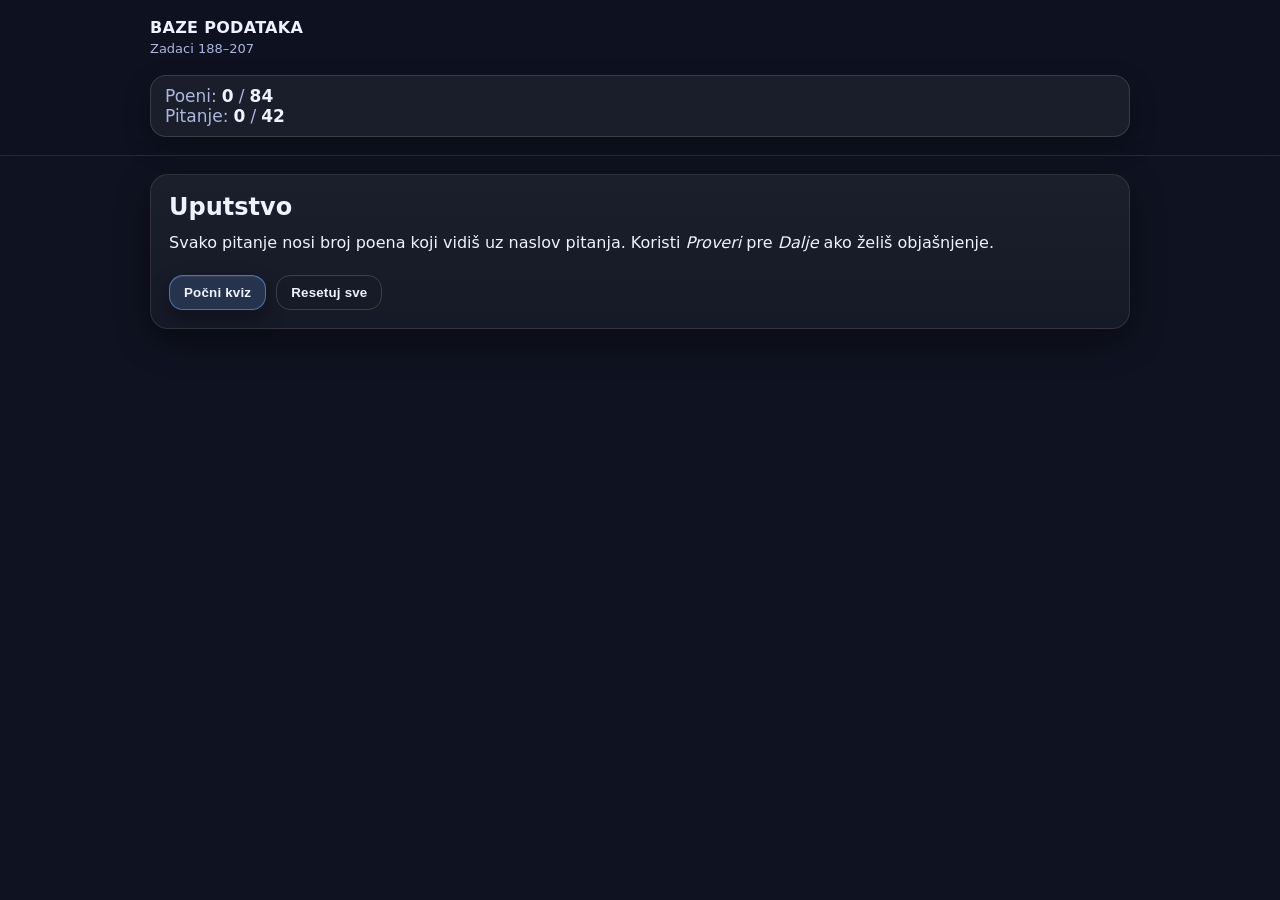
==== baze.html @ 42642a01 "baze" ====
<!doctype html>
<html lang="sr">
<head>
  <meta charset="utf-8" />
  <meta name="viewport" content="width=device-width,initial-scale=1" />
  <title>Baze podataka</title>
  <link rel="stylesheet" href="./style.css" />
</head>

<body>

  <header class="topbar">
    <div class="wrap">
      <div class="brand">
        <div class="brand__title">BAZE PODATAKA</div>
         <div class="brand__sub">Zadaci 188–207</div>
        <br>
      </div>

      <div class="scorebox" aria-live="polite">
        <div class="scorebox__row">
          <span>Poeni:</span>
          <strong id="liveScore">0</strong>
          <span>/</span>
          <strong id="liveTotal">0</strong>
        </div>
        <div class="scorebox__row muted">
          <span>Pitanje:</span>
          <span id="liveIndex">0</span>
          <span>/</span>
          <span id="liveCount">0</span>
        </div>
      </div>
    </div>
  </header>

  <main class="wrap">
    <section id="screenStart" class="card">
      <h1>Uputstvo</h1>
      <p>
        Svako pitanje nosi broj poena koji vidiš uz naslov pitanja. Koristi <i>Proveri</i> pre <i>Dalje</i> ako želiš objašnjenje.
      </p>
      <br>
      <div class="row">
        <button id="btnStart" class="btn btn--primary" type="button">Počni kviz</button>
        <button id="btnResetAll" class="btn btn--ghost" type="button">Resetuj sve</button>
      </div>
    </section>

    <section id="screenQuiz" class="card hidden" aria-live="polite">
      <div class="quizHead">
        <div>
          <div id="qMeta" class="muted small"></div>
          <h2 id="qText" class="qTitle"></h2>
          <pre id="qCode" class="codeBlock hidden"></pre>
        </div>
        <div class="pointsPill" title="Broj poena">
          <span id="qPoints">0</span>p
        </div>
      </div>

      <form id="qForm" class="answers" autocomplete="off"></form>

      <div id="feedback" class="feedback hidden" role="status" aria-live="polite"></div>

      <div class="quizFooter">
        <div class="row">
            <button id="btnPrev" class="btn" type="button">Nazad</button>
            <button id="btnNext" class="btn" type="button">Dalje</button>
        </div>

        <div class="row">
            <button id="btnCheck" class="btn btn--primary" type="button">Proveri</button>
            <button id="btnFinish" class="btn btn--danger" type="button">Završi</button>
        </div>
        </div>
    </section>

    <section id="screenResult" class="card hidden">
      <h2>Rezultat</h2>
      <p class="big">
        Osvojeno: <strong id="finalScore">0</strong> / <strong id="finalTotal">0</strong> poena
      </p>
      <div id="summary" class="summary"></div>

      <div class="row">
        <button id="btnReview" class="btn btn--primary" type="button">Pregledaj pitanja</button>
        <button id="btnRestart" class="btn" type="button">Počni ispočetka</button>
      </div>
    </section>
  </main>

  <script src="./pitanja/baze-podaci.js"></script>
  <script src="./quiz-engine.js"></script>
</body>
</html>
---- style.css ----
:root{
  --bg:#0f1220;

  --card:#171b2e;
  --card2:#1e2440;

  --text:#eef1ff;
  --muted:#aeb7de;

  --line:rgba(255,255,255,.10);
  --shadow: 0 12px 34px rgba(0,0,0,.35);
  --radius: 18px;

  --accent:#6ea8ff;   /* primary */
  --danger:#ff6b6b;   /* danger */
}

/* Hard rules */
[hidden]{ display:none !important; }
*{ box-sizing:border-box; }
html,body{ height:100%; }

body{
  margin:0;
  min-height:100svh;
  font-family: system-ui,-apple-system,Segoe UI,Roboto,Arial,sans-serif;
  color: var(--text);
  background: var(--bg); 
}

/* Layout */
.wrap{
  width: min(980px, calc(100% - 32px));
  margin: 0 auto;
  padding: 18px 0;
}

/* Topbar */
.topbar{
  position: sticky;
  top: 0;
  z-index: 10;
  backdrop-filter: blur(8px);
  background: rgba(15,18,32,.72);
  border-bottom: 1px solid var(--line);
}

.topbar__inner{
  display:flex;
  align-items:center;
  justify-content:space-between;
  gap:14px;
  padding: 14px 0;
}

.brand__title{ font-weight: 800; letter-spacing:.3px; }
.brand__sub{ color: var(--muted); font-size: 13px; margin-top: 4px; }

/* Cards */
.card{
  border: 1px solid var(--line);
  background: linear-gradient(180deg, rgba(255,255,255,.05), rgba(255,255,255,.03));
  border-radius: var(--radius);
  box-shadow: var(--shadow);
  padding: 18px;
}

/* Typography helpers */
h1,h2{ margin:0 0 10px; }
p{ margin:0; line-height:1.55; }
.small{ font-size: 13px; }
.muted{ color: var(--muted); }
.hidden{ display:none !important; }

.row{ display:flex; gap:10px; align-items:center; flex-wrap:wrap; }
.spaceBetween{ justify-content:space-between; }


/* Buttons */
.btn{
  appearance:none;
  -webkit-appearance:none;
  border:1px solid rgba(255,255,255,.16);
  background: rgba(255,255,255,.06);
  color: var(--text);
  padding: 10px 14px;
  border-radius: 14px;
  cursor: pointer;
  font-weight: 800;
  letter-spacing: .2px;
  line-height: 1;

  display:inline-flex;
  align-items:center;
  justify-content:center;
  gap:10px;

  box-shadow:
    0 10px 22px rgba(0,0,0,.28),
    inset 0 1px 0 rgba(255,255,255,.08);

  transition: transform .12s ease, background .12s ease, border-color .12s ease, box-shadow .12s ease, filter .12s ease;
}

.btn:hover{
  background: rgba(255,255,255,.09);
  border-color: rgba(255,255,255,.25);
  transform: translateY(-1px);
}

.btn:active{ transform: translateY(0); filter: brightness(.98); }
.btn:disabled{ opacity:.55; cursor:not-allowed; transform:none; box-shadow:none; }

.btn:focus{ outline:none; }
.btn:focus-visible{
  border-color: rgba(110,168,255,.55);
  box-shadow:
    0 10px 22px rgba(0,0,0,.28),
    inset 0 1px 0 rgba(255,255,255,.08),
    0 0 0 4px rgba(110,168,255,.22);
}

/* Variants */
.btn--primary{
  border: 1px solid rgba(110,168,255,.55);
  background: rgba(110,168,255,.18);
}
.btn--primary:hover{ background: rgba(110,168,255,.26); border-color: rgba(110,168,255,.75); }

.btn--danger{
  border: 1px solid rgba(255,107,107,.60);
  background: rgba(255,107,107,.16);
}
.btn--danger:hover{ background: rgba(255,107,107,.24); border-color: rgba(255,107,107,.80); }

.btn--ghost{
  background: transparent;
  box-shadow: none;
}
.btn--ghost:hover{ background: rgba(255,255,255,.06); }

/* Quiz head / points */
.quizHead{
  display:flex;
  justify-content:space-between;
  align-items:flex-start;
  gap:12px;
  margin-bottom:10px;
}
.qTitle{ margin-top:6px; }

.pointsPill{
  border:1px solid var(--line);
  background: rgba(255,255,255,.05);
  padding: 8px 10px;
  border-radius: 999px;
  font-weight: 800;
}

/* Answers */
.answers{
  margin-top:12px;
  display:grid;
  gap:10px;
  margin-bottom:10px;
}

.answer{
  border:1px solid var(--line);
  background: rgba(255,255,255,.04);
  border-radius: 14px;
  padding: 12px;
  display:flex;
  gap:10px;
  align-items:flex-start;
}
.answer input{ margin-top:2px; }
.answer label{ cursor:pointer; width:100%; }
.answer code{
  background: rgba(0,0,0,.25);
  padding: 2px 6px;
  border-radius: 8px;
}

/* Feedback */
.feedback{
  margin-top:12px;
  border-radius: 14px;
  border:1px solid var(--line);
  background: rgba(255,255,255,.04);
  padding: 12px;
  white-space: pre-wrap; 
}
.feedback.ok{ border-color: rgba(110,168,255,.55); background: rgba(110,168,255,.12); }
.feedback.bad{ border-color: rgba(255,107,107,.60); background: rgba(255,107,107,.10); }

.big{ font-size:18px; }

/* Code block */
.codeBlock{
  margin: 10px 0 0;
  padding: 12px;
  border-radius: 14px;
  border: 1px solid var(--line);
  background: rgba(0,0,0,.25);
  color: var(--text);
  font-size: 13px;
  line-height: 1.45;
  white-space: pre;
  overflow: auto;
  tab-size: 2;
}

/* Footer controls */
.quizFooter{
  margin-top: 16px;
  padding-top: 14px;
  border-top: 1px solid var(--line);
  display:flex;
  justify-content:space-between;
  align-items:center;
  gap:12px;
  flex-wrap:wrap;
}

/* Summary */
.summary{
  margin-top:12px;
  display:grid;
  gap:10px;
}
.summaryItem{
  border:1px solid var(--line);
  background: rgba(255,255,255,.04);
  border-radius: 14px;
  padding: 12px;
}
.summaryItem strong{ display:block; margin-bottom:4px; }

/* Match / Order */
.matchBox{
  display:grid;
  grid-template-columns: 1fr 1fr;
  gap:12px;
  margin-top:8px;
}
.matchCol{
  border:1px solid var(--line);
  border-radius:14px;
  padding:12px;
  background: rgba(255,255,255,.04);
}
.matchCol h3{
  margin:0 0 8px;
  font-size:14px;
  color: var(--muted);
  font-weight: 700;
}
.matchItem{
  display:flex;
  gap:10px;
  align-items:center;
  padding: 8px 0;
  border-top: 1px solid rgba(255,255,255,.06);
}
.matchItem:first-of-type{ border-top:none; }

.orderRow{
  display:flex;
  gap:10px;
  align-items:flex-start;
  border:1px solid var(--line);
  background: rgba(255,255,255,.04);
  border-radius: 14px;
  padding: 12px;
}
.orderText{ flex:1; }

/* Select */
.miniSelect{
  width: 92px;
  padding: 10px 12px;
  border-radius: 12px;
  border: 1px solid var(--line);
  background: rgba(0,0,0,.35);
  color: var(--text);
  font-weight: 800;
  outline: none;
  cursor: pointer;

  appearance: none;
  -webkit-appearance: none;
  -moz-appearance: none;

  box-shadow: 0 6px 18px rgba(0,0,0,.22);
  background-image:
    linear-gradient(45deg, transparent 50%, var(--muted) 50%),
    linear-gradient(135deg, var(--muted) 50%, transparent 50%);
  background-position:
    calc(100% - 18px) 50%,
    calc(100% - 12px) 50%;
  background-size: 6px 6px, 6px 6px;
  background-repeat: no-repeat;
}

.miniSelect:focus{
  border-color: rgba(110,168,255,.55);
  box-shadow: 0 0 0 3px rgba(110,168,255,.20);
}
.miniSelect:disabled{ opacity:.6; cursor:not-allowed; }
.miniSelect option{ background:#14182b; color: var(--text); font-weight:600; }

/* Responsive */
@media (max-width: 740px){
  .matchBox{ grid-template-columns: 1fr; }
}

@media (max-width: 640px){
  .scorebox{ min-width:auto; }
  .topbar__inner{ align-items:flex-start; }
  .quizFooter{ justify-content: stretch; }
  .quizFooter .row{ width:100%; justify-content:space-between; }
  .btn{ width:100%; }
  .miniSelect{ width:110px; }
}

.scorebox{
  min-width: 240px;
  padding: 10px 14px;
  border-radius: 16px;
  border: 1px solid rgba(255,255,255,.14);
  background: rgba(255,255,255,.05);
  box-shadow: 0 10px 26px rgba(0,0,0,.28);
}

.scorebox__row{
  justify-content: space-between;
  gap: 10px;
}

.scorebox__row span,
.scorebox__row strong{
  font-size: 17px;
  color: var(--muted);
}

.scorebox__row b{
  color: var(--text);
  font-size: 17px;
}


#liveScore, #liveTotal, #liveIndex, #liveCount{
  font-weight: 900;
  color: var(--text);
}

.auth{
  min-height: calc(100svh - 68px);
  display: grid;
  place-items: center;
  padding: 24px 0 44px;
}

.auth__card{
  width: min(460px, calc(100% - 32px));
  border-radius: 22px;
  padding: 22px;
  border: 1px solid rgba(255,255,255,.14);
  background:
    radial-gradient(800px 300px at 20% 0%, rgba(110,168,255,.12), transparent 55%),
    rgba(255,255,255,.04);
  box-shadow: 0 18px 50px rgba(0,0,0,.45);
}

.auth__title{
  margin: 0 0 6px;
  font-size: 22px;
  font-weight: 900;
  letter-spacing: .2px;
}

.auth__desc{
  margin: 0 0 16px;
  color: var(--muted);
  font-size: 14px;
}

.auth__form{
  display: grid;
  gap: 12px;
}

.field__label{
  display:block;
  margin: 0 0 6px;
  color: var(--muted);
  font-size: 13px;
}

.field__input{
  width: 100%;
  padding: 12px 12px;
  border-radius: 14px;
  border: 1px solid rgba(255,255,255,.14);
  background: rgba(0,0,0,.22);
  color: var(--text);
  outline: none;
  transition: border-color .12s ease, box-shadow .12s ease, transform .12s ease;
}

.field__input:focus{
  border-color: rgba(110,168,255,.55);
  box-shadow: 0 0 0 4px rgba(110,168,255,.18);
}

.auth__error{
  min-height: 18px;
  color: rgba(255,107,107,.95);
  font-size: 13px;
}

.auth__hint{
  margin-top: 12px;
  font-size: 12px;
  color: var(--muted);
  border-top: 1px solid rgba(255,255,255,.10);
  padding-top: 12px;
}


.grid{
  margin-top: 16px;
  display: grid;
  grid-template-columns: 1fr 1fr;
  gap: 16px;
}

.tile{
  border-radius: 22px;
  padding: 22px;
  border: 1px solid rgba(255,255,255,.14);
  background:
    linear-gradient(180deg, rgba(255,255,255,.06), rgba(255,255,255,.03));
  box-shadow: 0 16px 44px rgba(0,0,0,.40);
  text-decoration: none;
  color: inherit;
  display: block;
  transition: transform .14s ease, border-color .14s ease, background .14s ease;
}

.tile:hover{
  transform: translateY(-2px);
  border-color: rgba(110,168,255,.35);
  background:
    linear-gradient(180deg, rgba(110,168,255,.08), rgba(255,255,255,.03));
}

.tile__title{
  margin: 0 0 10px;
  font-size: 20px;
  font-weight: 900;
  letter-spacing: .2px;
}

.tile__cta{
  margin-top: 14px;
  display: inline-flex;
  align-items: center;
  gap: 10px;
  padding: 10px 12px;
  border-radius: 14px;
  border: 1px solid rgba(110,168,255,.40);
  background: rgba(110,168,255,.12);
  font-weight: 900;
}



#btnReview{
  margin-right: 10px;
}

#btnRestart{
  margin-left: 10px;
}


#btnReview, #btnRestart{
  min-width: 220px;
}


@media (max-width: 640px){
  .grid{ grid-template-columns: 1fr; }
  #btnReview, #btnRestart{
    width: 100%;
    min-width: unset;
    margin: 0;
  }
  .row{
    gap: 12px;
  }
}
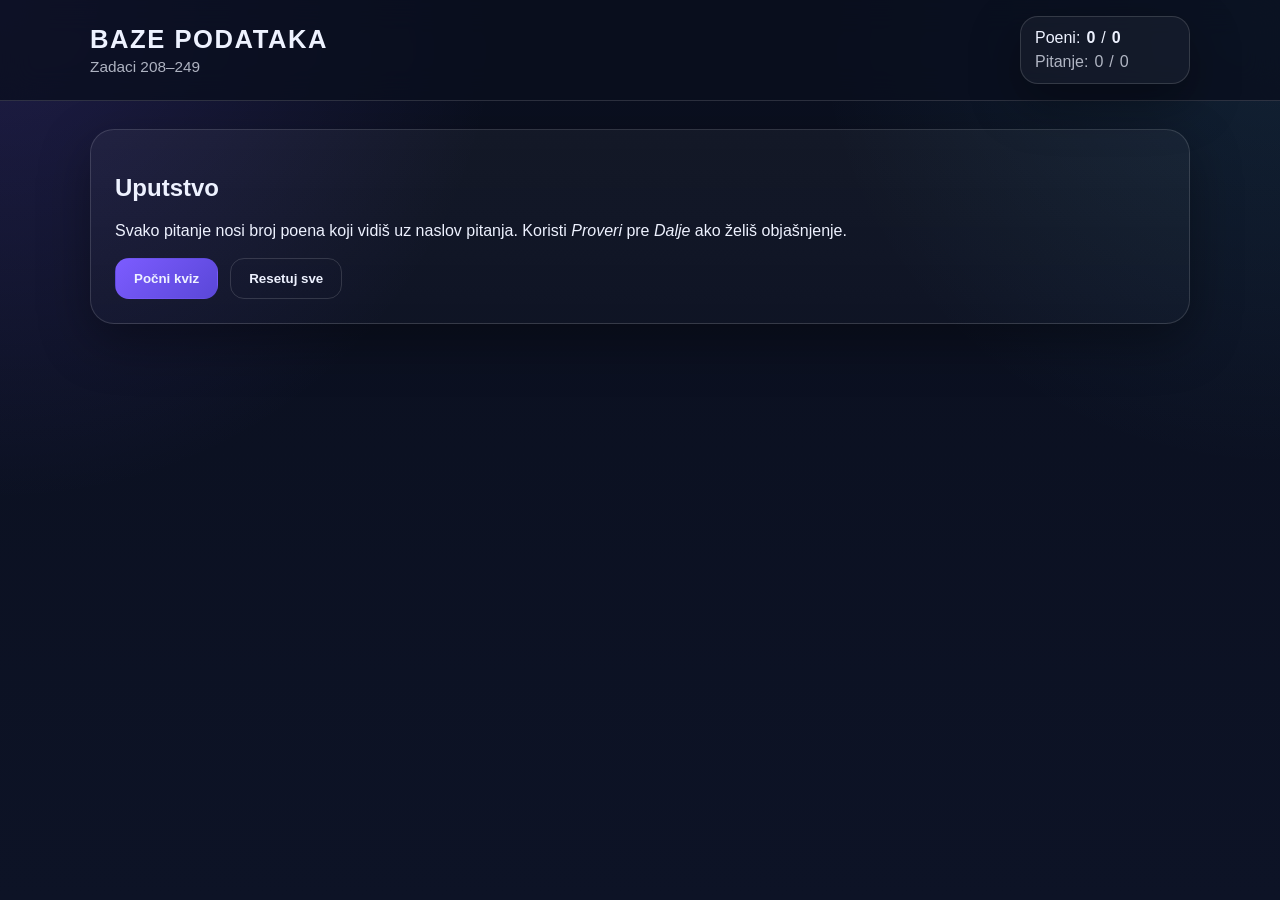
==== commit 7a0dd8a2: "v4" ====
--- a/baze.html
+++ b/baze.html
@@ -6,15 +6,13 @@
   <title>Baze podataka</title>
   <link rel="stylesheet" href="./style.css" />
 </head>
-
 <body>
 
   <header class="topbar">
     <div class="wrap">
       <div class="brand">
         <div class="brand__title">BAZE PODATAKA</div>
-         <div class="brand__sub">Zadaci 188–207</div>
-        <br>
+        <div class="brand__sub">Zadaci 208–249</div>
       </div>
 
       <div class="scorebox" aria-live="polite">
@@ -40,7 +38,7 @@
       <p>
         Svako pitanje nosi broj poena koji vidiš uz naslov pitanja. Koristi <i>Proveri</i> pre <i>Dalje</i> ako želiš objašnjenje.
       </p>
-      <br>
+
       <div class="row">
         <button id="btnStart" class="btn btn--primary" type="button">Počni kviz</button>
         <button id="btnResetAll" class="btn btn--ghost" type="button">Resetuj sve</button>
@@ -49,11 +47,13 @@
 
     <section id="screenQuiz" class="card hidden" aria-live="polite">
       <div class="quizHead">
-        <div>
+        <div class="quizHead__main">
           <div id="qMeta" class="muted small"></div>
           <h2 id="qText" class="qTitle"></h2>
+          <div id="qRich" class="qRich"></div>
           <pre id="qCode" class="codeBlock hidden"></pre>
         </div>
+
         <div class="pointsPill" title="Broj poena">
           <span id="qPoints">0</span>p
         </div>
@@ -65,15 +65,15 @@
 
       <div class="quizFooter">
         <div class="row">
-            <button id="btnPrev" class="btn" type="button">Nazad</button>
-            <button id="btnNext" class="btn" type="button">Dalje</button>
+          <button id="btnPrev" class="btn" type="button">Nazad</button>
+          <button id="btnNext" class="btn" type="button">Dalje</button>
         </div>
 
         <div class="row">
-            <button id="btnCheck" class="btn btn--primary" type="button">Proveri</button>
-            <button id="btnFinish" class="btn btn--danger" type="button">Završi</button>
+          <button id="btnCheck" class="btn btn--primary" type="button">Proveri</button>
+          <button id="btnFinish" class="btn btn--danger" type="button">Završi</button>
         </div>
-        </div>
+      </div>
     </section>
 
     <section id="screenResult" class="card hidden">
@@ -81,6 +81,7 @@
       <p class="big">
         Osvojeno: <strong id="finalScore">0</strong> / <strong id="finalTotal">0</strong> poena
       </p>
+
       <div id="summary" class="summary"></div>
 
       <div class="row">
@@ -93,4 +94,4 @@
   <script src="./pitanja/baze-podaci.js"></script>
   <script src="./quiz-engine.js"></script>
 </body>
-</html>
+</html>
--- a/style.css
+++ b/style.css
@@ -1,504 +1,461 @@
 :root{
-  --bg:#0f1220;
-
-  --card:#171b2e;
-  --card2:#1e2440;
-
-  --text:#eef1ff;
-  --muted:#aeb7de;
-
-  --line:rgba(255,255,255,.10);
-  --shadow: 0 12px 34px rgba(0,0,0,.35);
-  --radius: 18px;
-
-  --accent:#6ea8ff;   /* primary */
-  --danger:#ff6b6b;   /* danger */
-}
-
-/* Hard rules */
-[hidden]{ display:none !important; }
-*{ box-sizing:border-box; }
-html,body{ height:100%; }
+  --bg: #0b1020;
+  --panel: #141b34;
+  --panel-2: #1b2444;
+  --line: rgba(255,255,255,.14);
+  --text: #eef2ff;
+  --muted: rgba(238,242,255,.72);
+  --accent: #7c5cff;
+  --accent-2: #5ad1ff;
+  --danger: #ff5c7a;
+  --ok: #1fc989;
+  --shadow: 0 18px 50px rgba(0,0,0,.35);
+}
+
+*{
+  box-sizing: border-box;
+}
+
+html, body{
+  margin: 0;
+  padding: 0;
+  background:
+    radial-gradient(circle at top left, rgba(124,92,255,.18), transparent 32%),
+    radial-gradient(circle at top right, rgba(90,209,255,.10), transparent 30%),
+    linear-gradient(180deg, #0a0f1e 0%, #0d1326 100%);
+  color: var(--text);
+  font-family: Arial, Helvetica, sans-serif;
+}
 
 body{
-  margin:0;
-  min-height:100svh;
-  font-family: system-ui,-apple-system,Segoe UI,Roboto,Arial,sans-serif;
-  color: var(--text);
-  background: var(--bg); 
-}
-
-/* Layout */
+  min-height: 100vh;
+}
+
 .wrap{
-  width: min(980px, calc(100% - 32px));
+  width: min(1100px, calc(100% - 28px));
   margin: 0 auto;
-  padding: 18px 0;
-}
-
-/* Topbar */
+}
+
 .topbar{
   position: sticky;
   top: 0;
-  z-index: 10;
-  backdrop-filter: blur(8px);
-  background: rgba(15,18,32,.72);
+  z-index: 20;
+  backdrop-filter: blur(16px);
+  background: rgba(10,15,30,.78);
   border-bottom: 1px solid var(--line);
 }
 
-.topbar__inner{
-  display:flex;
-  align-items:center;
-  justify-content:space-between;
-  gap:14px;
-  padding: 14px 0;
-}
-
-.brand__title{ font-weight: 800; letter-spacing:.3px; }
-.brand__sub{ color: var(--muted); font-size: 13px; margin-top: 4px; }
-
-/* Cards */
+.topbar .wrap{
+  min-height: 84px;
+  display: flex;
+  align-items: center;
+  justify-content: space-between;
+  gap: 18px;
+  padding: 16px 0;
+}
+
+.brand__title{
+  font-size: clamp(1.2rem, 2vw, 1.65rem);
+  font-weight: 800;
+  letter-spacing: .06em;
+}
+
+.brand__sub{
+  margin-top: 4px;
+  color: var(--muted);
+  font-size: .96rem;
+}
+
+.scorebox{
+  background: rgba(255,255,255,.04);
+  border: 1px solid var(--line);
+  border-radius: 18px;
+  padding: 12px 14px;
+  min-width: 170px;
+  box-shadow: var(--shadow);
+}
+
+.scorebox__row{
+  display: flex;
+  align-items: center;
+  gap: 6px;
+}
+
+.scorebox__row + .scorebox__row{
+  margin-top: 6px;
+}
+
+main.wrap{
+  padding: 28px 0 42px;
+}
+
 .card{
-  border: 1px solid var(--line);
-  background: linear-gradient(180deg, rgba(255,255,255,.05), rgba(255,255,255,.03));
-  border-radius: var(--radius);
+  background: linear-gradient(180deg, rgba(255,255,255,.04), rgba(255,255,255,.02));
+  border: 1px solid var(--line);
+  border-radius: 24px;
   box-shadow: var(--shadow);
-  padding: 18px;
-}
-
-/* Typography helpers */
-h1,h2{ margin:0 0 10px; }
-p{ margin:0; line-height:1.55; }
-.small{ font-size: 13px; }
-.muted{ color: var(--muted); }
-.hidden{ display:none !important; }
-
-.row{ display:flex; gap:10px; align-items:center; flex-wrap:wrap; }
-.spaceBetween{ justify-content:space-between; }
-
-
-/* Buttons */
+  padding: 24px;
+}
+
+.card + .card{
+  margin-top: 20px;
+}
+
+.hidden{
+  display: none !important;
+}
+
+.row{
+  display: flex;
+  flex-wrap: wrap;
+  gap: 12px;
+  margin-top: 18px;
+}
+
 .btn{
-  appearance:none;
-  -webkit-appearance:none;
-  border:1px solid rgba(255,255,255,.16);
-  background: rgba(255,255,255,.06);
+  appearance: none;
+  border: 1px solid var(--line);
+  background: rgba(255,255,255,.05);
   color: var(--text);
-  padding: 10px 14px;
+  padding: 12px 18px;
   border-radius: 14px;
+  font-weight: 700;
   cursor: pointer;
-  font-weight: 800;
-  letter-spacing: .2px;
-  line-height: 1;
-
-  display:inline-flex;
-  align-items:center;
-  justify-content:center;
-  gap:10px;
-
-  box-shadow:
-    0 10px 22px rgba(0,0,0,.28),
-    inset 0 1px 0 rgba(255,255,255,.08);
-
-  transition: transform .12s ease, background .12s ease, border-color .12s ease, box-shadow .12s ease, filter .12s ease;
+  transition: .18s ease;
 }
 
 .btn:hover{
-  background: rgba(255,255,255,.09);
-  border-color: rgba(255,255,255,.25);
   transform: translateY(-1px);
-}
-
-.btn:active{ transform: translateY(0); filter: brightness(.98); }
-.btn:disabled{ opacity:.55; cursor:not-allowed; transform:none; box-shadow:none; }
-
-.btn:focus{ outline:none; }
-.btn:focus-visible{
-  border-color: rgba(110,168,255,.55);
-  box-shadow:
-    0 10px 22px rgba(0,0,0,.28),
-    inset 0 1px 0 rgba(255,255,255,.08),
-    0 0 0 4px rgba(110,168,255,.22);
-}
-
-/* Variants */
+  border-color: rgba(255,255,255,.24);
+  background: rgba(255,255,255,.08);
+}
+
+.btn:disabled{
+  opacity: .45;
+  cursor: not-allowed;
+  transform: none;
+}
+
 .btn--primary{
-  border: 1px solid rgba(110,168,255,.55);
-  background: rgba(110,168,255,.18);
-}
-.btn--primary:hover{ background: rgba(110,168,255,.26); border-color: rgba(110,168,255,.75); }
+  background: linear-gradient(135deg, var(--accent), #5a47d8);
+  border-color: transparent;
+}
+
+.btn--primary:hover{
+  filter: brightness(1.05);
+}
 
 .btn--danger{
-  border: 1px solid rgba(255,107,107,.60);
-  background: rgba(255,107,107,.16);
-}
-.btn--danger:hover{ background: rgba(255,107,107,.24); border-color: rgba(255,107,107,.80); }
+  background: linear-gradient(135deg, var(--danger), #da3e63);
+  border-color: transparent;
+}
 
 .btn--ghost{
   background: transparent;
-  box-shadow: none;
-}
-.btn--ghost:hover{ background: rgba(255,255,255,.06); }
-
-/* Quiz head / points */
+}
+
 .quizHead{
-  display:flex;
-  justify-content:space-between;
-  align-items:flex-start;
-  gap:12px;
-  margin-bottom:10px;
-}
-.qTitle{ margin-top:6px; }
+  display: flex;
+  justify-content: space-between;
+  align-items: flex-start;
+  gap: 16px;
+}
+
+.quizHead__main{
+  flex: 1;
+  min-width: 0;
+}
 
 .pointsPill{
-  border:1px solid var(--line);
-  background: rgba(255,255,255,.05);
-  padding: 8px 10px;
+  flex: 0 0 auto;
+  min-width: 70px;
+  text-align: center;
   border-radius: 999px;
+  padding: 10px 14px;
+  background: rgba(124,92,255,.16);
+  border: 1px solid rgba(124,92,255,.35);
   font-weight: 800;
 }
 
-/* Answers */
+.qTitle{
+  margin: 8px 0 0;
+  font-size: clamp(1.2rem, 2.4vw, 1.65rem);
+  line-height: 1.45;
+  white-space: pre-wrap;
+}
+
+.qRich{
+  margin-top: 14px;
+}
+
+.qTableTitle,
+.qAfterTable{
+  margin: 10px 0 12px;
+  color: var(--muted);
+  line-height: 1.6;
+  white-space: pre-wrap;
+}
+
+.tableWrap{
+  width: 100%;
+  overflow-x: auto;
+  border: 1px solid var(--line);
+  border-radius: 18px;
+  background: rgba(255,255,255,.035);
+  margin: 14px 0;
+}
+
+.questionTable{
+  width: 100%;
+  min-width: 580px;
+  border-collapse: collapse;
+}
+
+.questionTable th,
+.questionTable td{
+  padding: 12px 14px;
+  border-bottom: 1px solid var(--line);
+  text-align: left;
+  vertical-align: top;
+  line-height: 1.45;
+}
+
+.questionTable th{
+  background: rgba(255,255,255,.07);
+  font-weight: 800;
+}
+
+.questionTable tbody tr:last-child td{
+  border-bottom: none;
+}
+
+.codeBlock{
+  margin: 14px 0 0;
+  padding: 16px;
+  border-radius: 16px;
+  border: 1px solid var(--line);
+  background: #0b1120;
+  color: #dbeafe;
+  overflow: auto;
+  line-height: 1.55;
+  white-space: pre-wrap;
+}
+
 .answers{
-  margin-top:12px;
-  display:grid;
-  gap:10px;
-  margin-bottom:10px;
-}
-
-.answer{
-  border:1px solid var(--line);
-  background: rgba(255,255,255,.04);
-  border-radius: 14px;
-  padding: 12px;
-  display:flex;
-  gap:10px;
-  align-items:flex-start;
-}
-.answer input{ margin-top:2px; }
-.answer label{ cursor:pointer; width:100%; }
-.answer code{
-  background: rgba(0,0,0,.25);
-  padding: 2px 6px;
-  border-radius: 8px;
-}
-
-/* Feedback */
-.feedback{
-  margin-top:12px;
-  border-radius: 14px;
-  border:1px solid var(--line);
-  background: rgba(255,255,255,.04);
-  padding: 12px;
-  white-space: pre-wrap; 
-}
-.feedback.ok{ border-color: rgba(110,168,255,.55); background: rgba(110,168,255,.12); }
-.feedback.bad{ border-color: rgba(255,107,107,.60); background: rgba(255,107,107,.10); }
-
-.big{ font-size:18px; }
-
-/* Code block */
-.codeBlock{
-  margin: 10px 0 0;
-  padding: 12px;
-  border-radius: 14px;
-  border: 1px solid var(--line);
-  background: rgba(0,0,0,.25);
-  color: var(--text);
-  font-size: 13px;
-  line-height: 1.45;
-  white-space: pre;
-  overflow: auto;
-  tab-size: 2;
-}
-
-/* Footer controls */
-.quizFooter{
-  margin-top: 16px;
-  padding-top: 14px;
-  border-top: 1px solid var(--line);
-  display:flex;
-  justify-content:space-between;
-  align-items:center;
-  gap:12px;
-  flex-wrap:wrap;
-}
-
-/* Summary */
-.summary{
-  margin-top:12px;
-  display:grid;
-  gap:10px;
-}
-.summaryItem{
-  border:1px solid var(--line);
-  background: rgba(255,255,255,.04);
-  border-radius: 14px;
-  padding: 12px;
-}
-.summaryItem strong{ display:block; margin-bottom:4px; }
-
-/* Match / Order */
-.matchBox{
-  display:grid;
-  grid-template-columns: 1fr 1fr;
-  gap:12px;
-  margin-top:8px;
-}
-.matchCol{
-  border:1px solid var(--line);
-  border-radius:14px;
-  padding:12px;
-  background: rgba(255,255,255,.04);
-}
-.matchCol h3{
-  margin:0 0 8px;
-  font-size:14px;
-  color: var(--muted);
-  font-weight: 700;
-}
-.matchItem{
-  display:flex;
-  gap:10px;
-  align-items:center;
-  padding: 8px 0;
-  border-top: 1px solid rgba(255,255,255,.06);
-}
-.matchItem:first-of-type{ border-top:none; }
-
-.orderRow{
-  display:flex;
-  gap:10px;
-  align-items:flex-start;
-  border:1px solid var(--line);
-  background: rgba(255,255,255,.04);
-  border-radius: 14px;
-  padding: 12px;
-}
-.orderText{ flex:1; }
-
-/* Select */
-.miniSelect{
-  width: 92px;
-  padding: 10px 12px;
-  border-radius: 12px;
-  border: 1px solid var(--line);
-  background: rgba(0,0,0,.35);
-  color: var(--text);
-  font-weight: 800;
-  outline: none;
-  cursor: pointer;
-
-  appearance: none;
-  -webkit-appearance: none;
-  -moz-appearance: none;
-
-  box-shadow: 0 6px 18px rgba(0,0,0,.22);
-  background-image:
-    linear-gradient(45deg, transparent 50%, var(--muted) 50%),
-    linear-gradient(135deg, var(--muted) 50%, transparent 50%);
-  background-position:
-    calc(100% - 18px) 50%,
-    calc(100% - 12px) 50%;
-  background-size: 6px 6px, 6px 6px;
-  background-repeat: no-repeat;
-}
-
-.miniSelect:focus{
-  border-color: rgba(110,168,255,.55);
-  box-shadow: 0 0 0 3px rgba(110,168,255,.20);
-}
-.miniSelect:disabled{ opacity:.6; cursor:not-allowed; }
-.miniSelect option{ background:#14182b; color: var(--text); font-weight:600; }
-
-/* Responsive */
-@media (max-width: 740px){
-  .matchBox{ grid-template-columns: 1fr; }
-}
-
-@media (max-width: 640px){
-  .scorebox{ min-width:auto; }
-  .topbar__inner{ align-items:flex-start; }
-  .quizFooter{ justify-content: stretch; }
-  .quizFooter .row{ width:100%; justify-content:space-between; }
-  .btn{ width:100%; }
-  .miniSelect{ width:110px; }
-}
-
-.scorebox{
-  min-width: 240px;
-  padding: 10px 14px;
-  border-radius: 16px;
-  border: 1px solid rgba(255,255,255,.14);
-  background: rgba(255,255,255,.05);
-  box-shadow: 0 10px 26px rgba(0,0,0,.28);
-}
-
-.scorebox__row{
-  justify-content: space-between;
-  gap: 10px;
-}
-
-.scorebox__row span,
-.scorebox__row strong{
-  font-size: 17px;
-  color: var(--muted);
-}
-
-.scorebox__row b{
-  color: var(--text);
-  font-size: 17px;
-}
-
-
-#liveScore, #liveTotal, #liveIndex, #liveCount{
-  font-weight: 900;
-  color: var(--text);
-}
-
-.auth{
-  min-height: calc(100svh - 68px);
-  display: grid;
-  place-items: center;
-  padding: 24px 0 44px;
-}
-
-.auth__card{
-  width: min(460px, calc(100% - 32px));
-  border-radius: 22px;
-  padding: 22px;
-  border: 1px solid rgba(255,255,255,.14);
-  background:
-    radial-gradient(800px 300px at 20% 0%, rgba(110,168,255,.12), transparent 55%),
-    rgba(255,255,255,.04);
-  box-shadow: 0 18px 50px rgba(0,0,0,.45);
-}
-
-.auth__title{
-  margin: 0 0 6px;
-  font-size: 22px;
-  font-weight: 900;
-  letter-spacing: .2px;
-}
-
-.auth__desc{
-  margin: 0 0 16px;
-  color: var(--muted);
-  font-size: 14px;
-}
-
-.auth__form{
+  margin-top: 22px;
   display: grid;
   gap: 12px;
 }
 
-.field__label{
-  display:block;
-  margin: 0 0 6px;
-  color: var(--muted);
-  font-size: 13px;
-}
-
-.field__input{
-  width: 100%;
-  padding: 12px 12px;
+.answer{
+  display: flex;
+  align-items: flex-start;
+  gap: 12px;
+  padding: 14px 16px;
+  border: 1px solid var(--line);
+  border-radius: 16px;
+  background: rgba(255,255,255,.03);
+}
+
+.answer input{
+  margin-top: 3px;
+  transform: scale(1.15);
+}
+
+.answer label{
+  line-height: 1.5;
+  cursor: pointer;
+}
+
+.optNum{
+  font-weight: 800;
+  margin-right: 4px;
+}
+
+.fillInput{
+  width: 86%;
+  padding: 12px 14px;
   border-radius: 14px;
-  border: 1px solid rgba(255,255,255,.14);
-  background: rgba(0,0,0,.22);
+  border: 1px solid var(--line);
+  background: rgba(0,0,0,.24);
   color: var(--text);
   outline: none;
-  transition: border-color .12s ease, box-shadow .12s ease, transform .12s ease;
-}
-
-.field__input:focus{
-  border-color: rgba(110,168,255,.55);
-  box-shadow: 0 0 0 4px rgba(110,168,255,.18);
-}
-
-.auth__error{
-  min-height: 18px;
-  color: rgba(255,107,107,.95);
-  font-size: 13px;
-}
-
-.auth__hint{
-  margin-top: 12px;
-  font-size: 12px;
+  margin-left: auto;
+  margin-right: auto;
+  display: block;
+}
+
+.fillInput:focus{
+  border-color: rgba(124,92,255,.6);
+  box-shadow: 0 0 0 4px rgba(124,92,255,.12);
+}
+
+.feedback{
+  margin-top: 18px;
+  padding: 16px 18px;
+  border-radius: 16px;
+  line-height: 1.6;
+  white-space: pre-wrap;
+}
+
+.feedback.ok{
+  background: rgba(31,201,137,.10);
+  border: 1px solid rgba(31,201,137,.35);
+}
+
+.feedback.bad{
+  background: rgba(255,92,122,.10);
+  border: 1px solid rgba(255,92,122,.35);
+}
+
+.quizFooter{
+  display: flex;
+  justify-content: space-between;
+  align-items: center;
+  gap: 18px;
+  margin-top: 24px;
+  flex-wrap: wrap;
+}
+
+.summary{
+  display: grid;
+  gap: 12px;
+  margin-top: 18px;
+}
+
+.summaryItem{
+  padding: 14px 16px;
+  border-radius: 16px;
+  border: 1px solid var(--line);
+  background: rgba(255,255,255,.03);
+  line-height: 1.6;
+}
+
+.big{
+  font-size: 1.1rem;
+}
+
+.small{
+  font-size: .92rem;
+}
+
+.muted{
   color: var(--muted);
-  border-top: 1px solid rgba(255,255,255,.10);
-  padding-top: 12px;
-}
-
-
-.grid{
-  margin-top: 16px;
+}
+
+.matchBox{
   display: grid;
   grid-template-columns: 1fr 1fr;
   gap: 16px;
 }
 
-.tile{
-  border-radius: 22px;
-  padding: 22px;
-  border: 1px solid rgba(255,255,255,.14);
-  background:
-    linear-gradient(180deg, rgba(255,255,255,.06), rgba(255,255,255,.03));
-  box-shadow: 0 16px 44px rgba(0,0,0,.40);
-  text-decoration: none;
-  color: inherit;
-  display: block;
-  transition: transform .14s ease, border-color .14s ease, background .14s ease;
-}
-
-.tile:hover{
-  transform: translateY(-2px);
-  border-color: rgba(110,168,255,.35);
-  background:
-    linear-gradient(180deg, rgba(110,168,255,.08), rgba(255,255,255,.03));
-}
-
-.tile__title{
-  margin: 0 0 10px;
-  font-size: 20px;
-  font-weight: 900;
-  letter-spacing: .2px;
-}
-
-.tile__cta{
-  margin-top: 14px;
-  display: inline-flex;
-  align-items: center;
-  gap: 10px;
+.matchCol{
+  border: 1px solid var(--line);
+  background: rgba(255,255,255,.03);
+  border-radius: 18px;
+  padding: 14px;
+}
+
+.matchCol h3{
+  margin: 0 0 12px;
+  font-size: 1rem;
+}
+
+.matchItem,
+.orderRow{
+  display: flex;
+  align-items: flex-start;
+  gap: 12px;
+  padding: 10px 0;
+}
+
+.orderText{
+  line-height: 1.5;
+}
+
+.miniSelect{
+  min-width: 70px;
   padding: 10px 12px;
-  border-radius: 14px;
-  border: 1px solid rgba(110,168,255,.40);
-  background: rgba(110,168,255,.12);
-  font-weight: 900;
-}
-
-
-
-#btnReview{
-  margin-right: 10px;
-}
-
-#btnRestart{
-  margin-left: 10px;
-}
-
-
-#btnReview, #btnRestart{
-  min-width: 220px;
-}
-
-
-@media (max-width: 640px){
-  .grid{ grid-template-columns: 1fr; }
-  #btnReview, #btnRestart{
+  border-radius: 12px;
+  border: 1px solid var(--line);
+  background: rgba(0,0,0,.24);
+  color: var(--text);
+}
+
+@media (max-width: 860px){
+  .quizHead{
+    flex-direction: column;
+  }
+
+  .pointsPill{
+    align-self: flex-start;
+  }
+
+  .matchBox{
+    grid-template-columns: 1fr;
+  }
+
+  .quizFooter{
+    flex-direction: column;
+    align-items: stretch;
+  }
+
+  .quizFooter .row{
     width: 100%;
-    min-width: unset;
-    margin: 0;
-  }
-  .row{
-    gap: 12px;
-  }
-}
+  }
+
+  .quizFooter .btn{
+    flex: 1 1 0;
+  }
+}
+
+@media (max-width: 600px){
+  .topbar .wrap{
+    flex-direction: column;
+    align-items: flex-start;
+  }
+
+  .scorebox{
+    width: 100%;
+  }
+
+  .card{
+    padding: 18px;
+  }
+
+  .questionTable{
+    min-width: 520px;
+  }
+
+  .answer{
+    padding: 12px 14px;
+  }
+}
+
+.sqlWrap{
+  margin: 16px 0 10px;
+}
+
+.sqlLabel{
+  margin-bottom: 8px;
+  font-size: .95rem;
+  font-weight: 700;
+  color: var(--muted);
+}
+
+.sqlBlock{
+  margin: 0;
+  padding: 16px 18px;
+  border-radius: 16px;
+  border: 1px solid var(--line);
+  background: #0a1020;
+  color: #eaf1ff;
+  overflow-x: auto;
+  line-height: 1.65;
+  font-size: .96rem;
+  white-space: pre;
+}
+
+.sqlBlock code{
+  font-family: Consolas, "Courier New", monospace;
+}
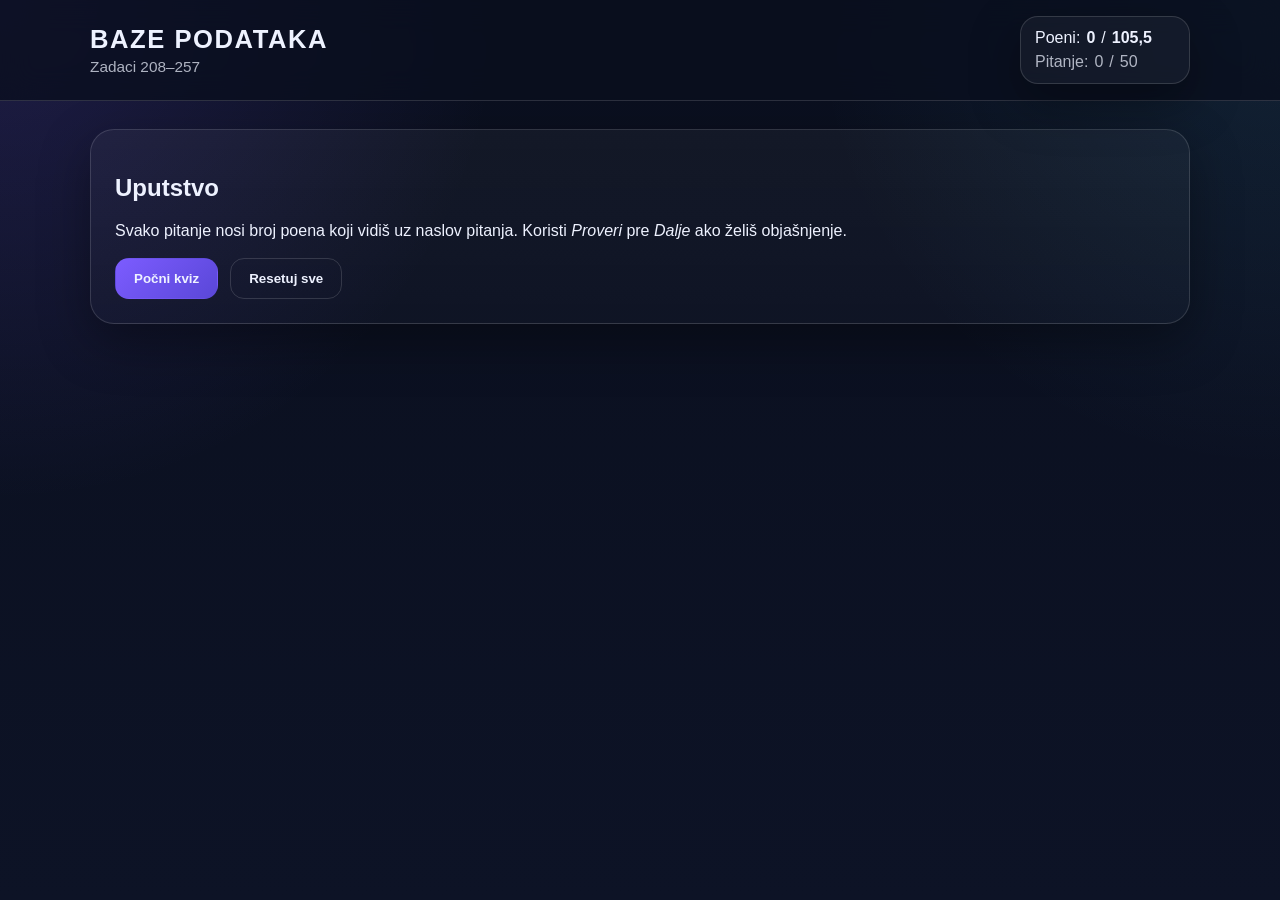
==== commit 49e22725: "v5" ====
--- a/baze.html
+++ b/baze.html
@@ -3,16 +3,15 @@
 <head>
   <meta charset="utf-8" />
   <meta name="viewport" content="width=device-width,initial-scale=1" />
-  <title>Baze podataka</title>
+  <title>BAZE PODATAKA</title>
   <link rel="stylesheet" href="./style.css" />
 </head>
 <body>
-
   <header class="topbar">
     <div class="wrap">
       <div class="brand">
         <div class="brand__title">BAZE PODATAKA</div>
-        <div class="brand__sub">Zadaci 208–249</div>
+        <div class="brand__sub">Zadaci 208–257</div>
       </div>
 
       <div class="scorebox" aria-live="polite">
@@ -35,10 +34,7 @@
   <main class="wrap">
     <section id="screenStart" class="card">
       <h1>Uputstvo</h1>
-      <p>
-        Svako pitanje nosi broj poena koji vidiš uz naslov pitanja. Koristi <i>Proveri</i> pre <i>Dalje</i> ako želiš objašnjenje.
-      </p>
-
+      <p>Svako pitanje nosi broj poena koji vidiš uz naslov pitanja. Koristi <i>Proveri</i> pre <i>Dalje</i> ako želiš objašnjenje.</p>
       <div class="row">
         <button id="btnStart" class="btn btn--primary" type="button">Počni kviz</button>
         <button id="btnResetAll" class="btn btn--ghost" type="button">Resetuj sve</button>
@@ -53,14 +49,10 @@
           <div id="qRich" class="qRich"></div>
           <pre id="qCode" class="codeBlock hidden"></pre>
         </div>
-
-        <div class="pointsPill" title="Broj poena">
-          <span id="qPoints">0</span>p
-        </div>
+        <div class="pointsPill" title="Broj poena"><span id="qPoints">0</span>p</div>
       </div>
 
       <form id="qForm" class="answers" autocomplete="off"></form>
-
       <div id="feedback" class="feedback hidden" role="status" aria-live="polite"></div>
 
       <div class="quizFooter">
@@ -68,7 +60,6 @@
           <button id="btnPrev" class="btn" type="button">Nazad</button>
           <button id="btnNext" class="btn" type="button">Dalje</button>
         </div>
-
         <div class="row">
           <button id="btnCheck" class="btn btn--primary" type="button">Proveri</button>
           <button id="btnFinish" class="btn btn--danger" type="button">Završi</button>
@@ -78,12 +69,10 @@
 
     <section id="screenResult" class="card hidden">
       <h2>Rezultat</h2>
-      <p class="big">
-        Osvojeno: <strong id="finalScore">0</strong> / <strong id="finalTotal">0</strong> poena
-      </p>
-
+      <p class="big">Osvojeno: <strong id="finalScore">0</strong> / <strong id="finalTotal">0</strong> poena</p>
+      <div class="gradeBox hidden"><span>Ocena:</span> <strong id="finalGrade">1</strong></div>
+      <p id="gradeScale" class="muted small hidden"></p>
       <div id="summary" class="summary"></div>
-
       <div class="row">
         <button id="btnReview" class="btn btn--primary" type="button">Pregledaj pitanja</button>
         <button id="btnRestart" class="btn" type="button">Počni ispočetka</button>
@@ -94,4 +83,4 @@
   <script src="./pitanja/baze-podaci.js"></script>
   <script src="./quiz-engine.js"></script>
 </body>
-</html>+</html>
--- a/style.css
+++ b/style.css
@@ -458,4 +458,33 @@
 
 .sqlBlock code{
   font-family: Consolas, "Courier New", monospace;
+}
+
+.gradeBox{
+  display: inline-flex;
+  align-items: center;
+  gap: 10px;
+  margin: 6px 0 14px;
+  padding: 12px 16px;
+  border-radius: 14px;
+  border: 1px solid rgba(124,92,255,.35);
+  background: rgba(124,92,255,.12);
+  font-weight: 700;
+}
+
+.gradeBox strong{
+  font-size: 1.3rem;
+}
+
+.miniSelect,
+select {
+  background: rgba(0, 0, 0, 0.24);
+  color: var(--text);
+  border: 1px solid var(--line);
+}
+
+.miniSelect option,
+select option {
+  background: #141b34;
+  color: var(--text);
 }
